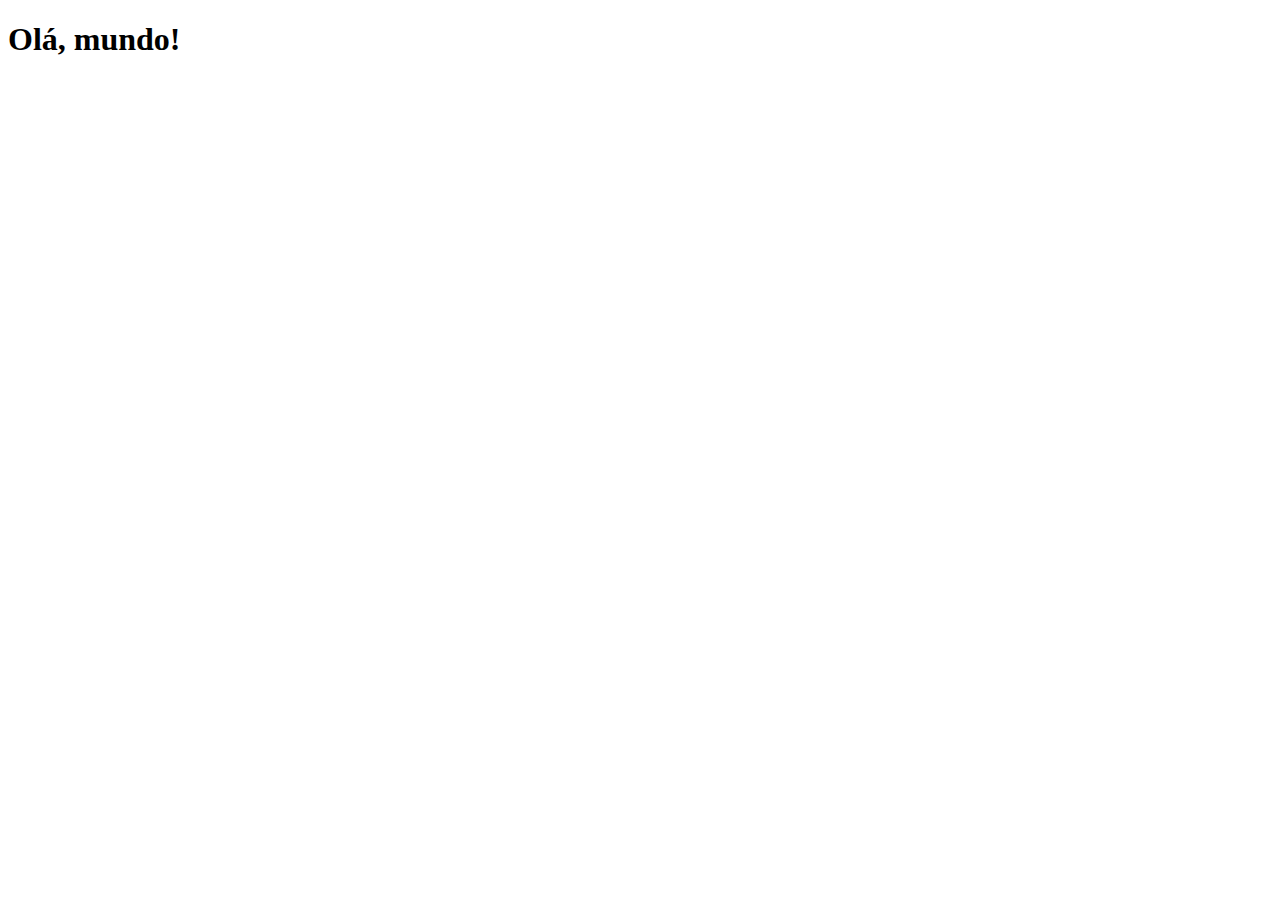
==== index.html @ 60fc7dd2 "tentando fazer certo" ====
<!DOCTYPE html>
<html lang="pt-br">
<head>
    <meta charset="UTF-8">
    <meta http-equiv="X-UA-Compatible" content="IE=edge">
    <meta name="viewport" content="width=device-width, initial-scale=1.0">
    <link rel="shortcut icon" href="favicon.ico" type="image/x-icon">
    <title>Projet de redes sociais</title>
</head>
<body>
    <h1>Olá, mundo!</h1>
</body>
</html>
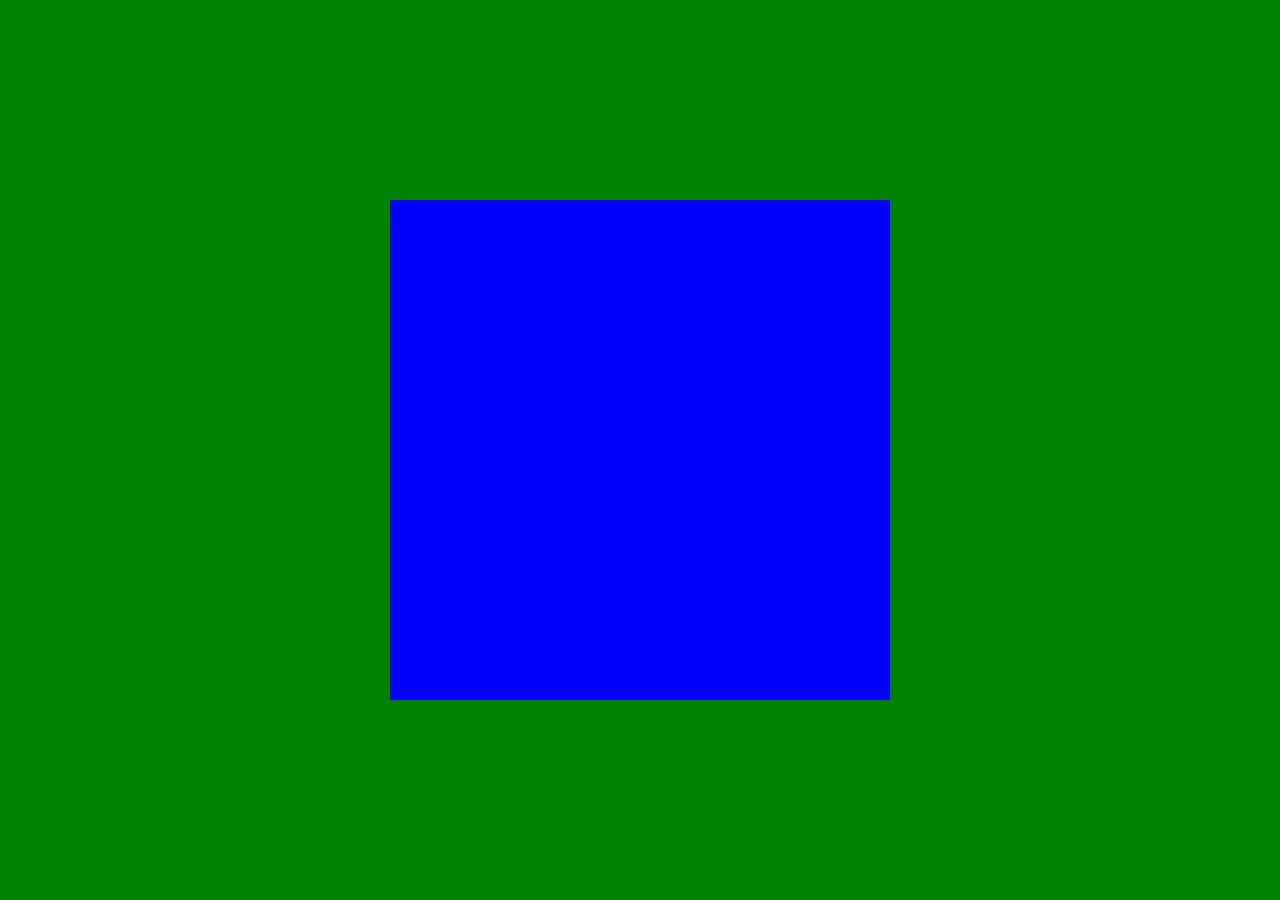
==== commit 0b43ecde: "criando projeto social" ====
--- a/index.html
+++ b/index.html
@@ -5,9 +5,21 @@
     <meta http-equiv="X-UA-Compatible" content="IE=edge">
     <meta name="viewport" content="width=device-width, initial-scale=1.0">
     <link rel="shortcut icon" href="favicon.ico" type="image/x-icon">
+    <link rel="stylesheet" href="estilos/style.css">
     <title>Projet de redes sociais</title>
 </head>
 <body>
-    <h1>Olá, mundo!</h1>
+    <main>
+        <section id="telefone">
+
+
+
+        </section>
+        <section id="redes-sociais">
+
+
+
+        </section>
+    </main>
 </body>
 </html>--- a/estilos/style.css
+++ b/estilos/style.css
@@ -0,0 +1,29 @@
+@charset "UTF-8";
+
+* {
+    margin: 0px;
+    padding: 0px;
+    font-family: Arial, Helvetica, sans-serif;
+}
+
+html, body {
+    height: 100vh;
+    width: 100vw;
+    background-color: black;
+}
+
+main {
+    position: relative;
+    height: 100vh;
+    background-color: green;
+}
+
+section#telefone {
+    position: absolute;
+    top: 50%;
+    left: 50%;
+    transform: translate(-50%, -50%);
+    height: 500px;
+    width: 500px;
+    background: blue url('.../imagens/frame-iphone.png') no-repeat;
+}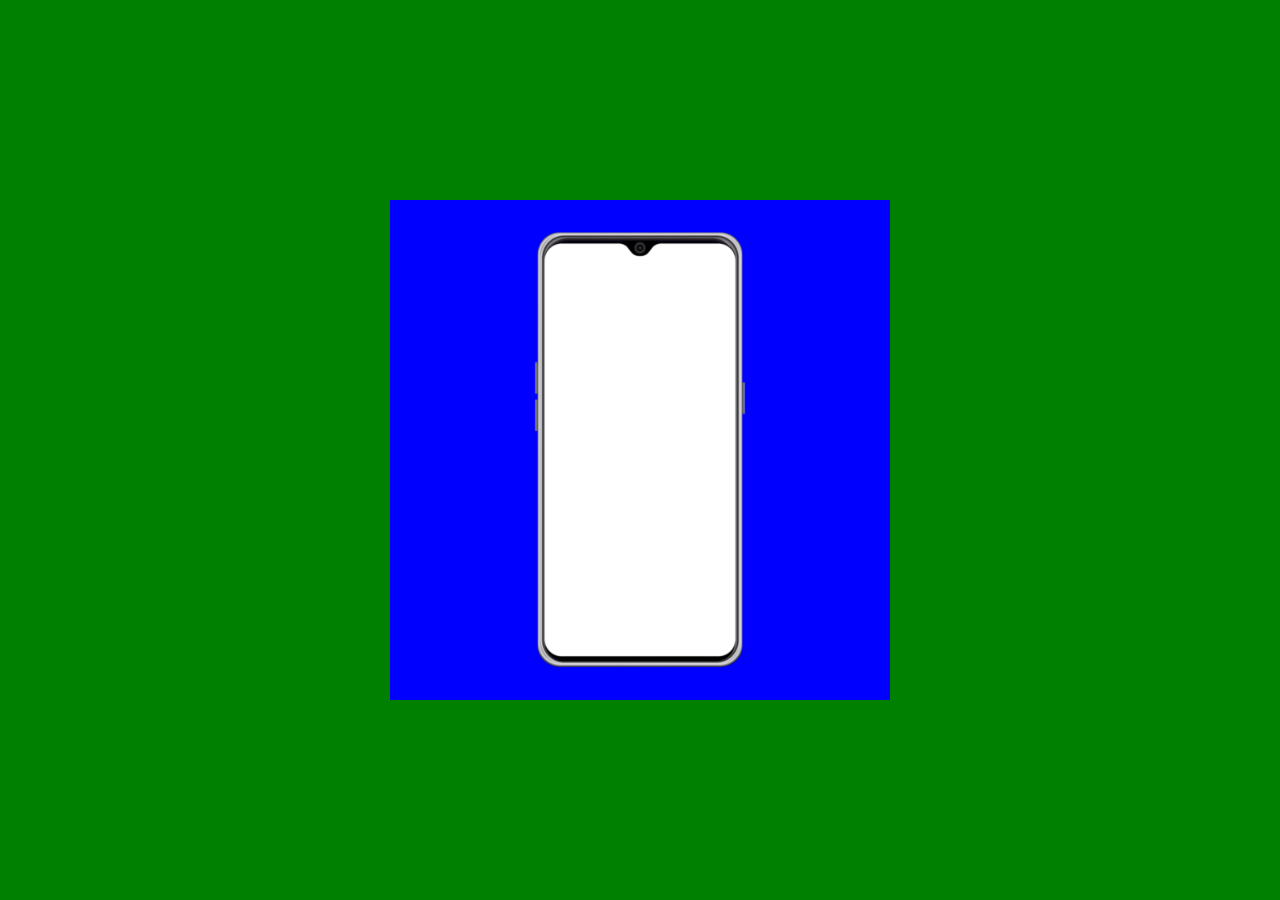
==== commit 3419c94c: "inserir a imagem inline" ====
--- a/index.html
+++ b/index.html
@@ -10,7 +10,8 @@
 </head>
 <body>
     <main>
-        <section id="telefone">
+        <section>
+            <img src="imagens/frame-iphone.jpg" alt="imagem telefone" id="telefone">
 
 
 
--- a/estilos/style.css
+++ b/estilos/style.css
@@ -18,12 +18,12 @@
     background-color: green;
 }
 
-section#telefone {
+section #telefone {
     position: absolute;
     top: 50%;
     left: 50%;
     transform: translate(-50%, -50%);
     height: 500px;
     width: 500px;
-    background: blue url('.../imagens/frame-iphone.png') no-repeat;
+    background-color: blue;
 }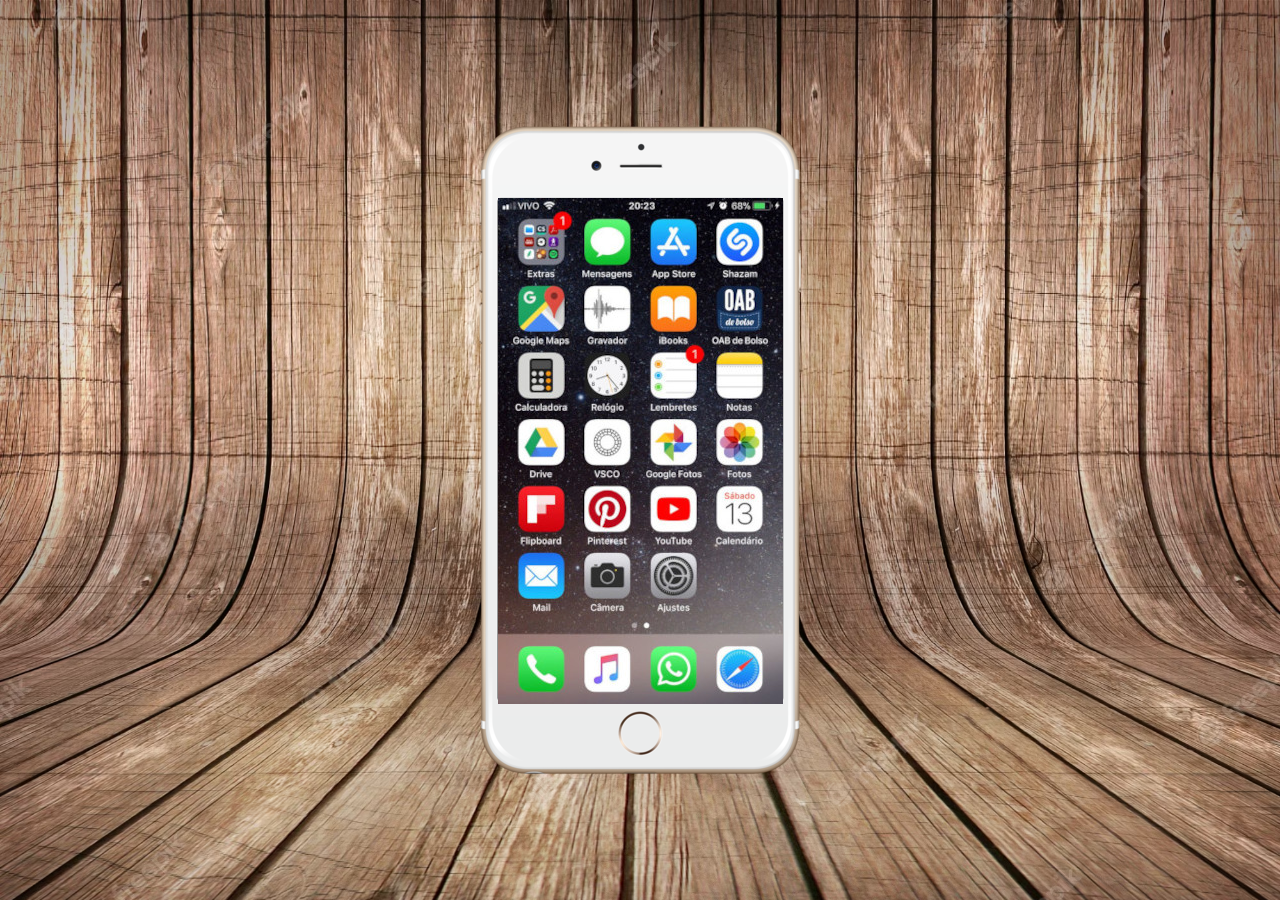
==== commit 8e6ed5ab: "criada a tela home" ====
--- a/index.html
+++ b/index.html
@@ -10,9 +10,8 @@
 </head>
 <body>
     <main>
-        <section>
-            <img src="imagens/frame-iphone.jpg" alt="imagem telefone" id="telefone">
-
+        <section id="telefone">
+            <iframe src="home.html" name= "tela" id="tela" frameborder="0"></iframe>
 
 
         </section>
--- a/estilos/style.css
+++ b/estilos/style.css
@@ -6,24 +6,38 @@
     font-family: Arial, Helvetica, sans-serif;
 }
 
-html, body {
+
+html{
     height: 100vh;
-    width: 100vw;
-    background-color: black;
+    width: 100vw; 
+}
+
+body {
+    background: url('../imagens/fundo-de-madeira-realista_1022-69.png') no-repeat top center;
+    background-size: cover;
+    background-attachment: fixed;
 }
 
 main {
     position: relative;
     height: 100vh;
-    background-color: green;
 }
 
-section #telefone {
+section#telefone {
     position: absolute;
     top: 50%;
     left: 50%;
     transform: translate(-50%, -50%);
-    height: 500px;
-    width: 500px;
-    background-color: blue;
+    height: 740px;
+    width: 740px;
+    background: url('../imagens/celular.png');
+}
+
+iframe#tela {
+    position: relative;
+    top: 118px;
+    left: 188px;
+    width: 364px;
+    height: 541px;
+    background-size: cover;
 }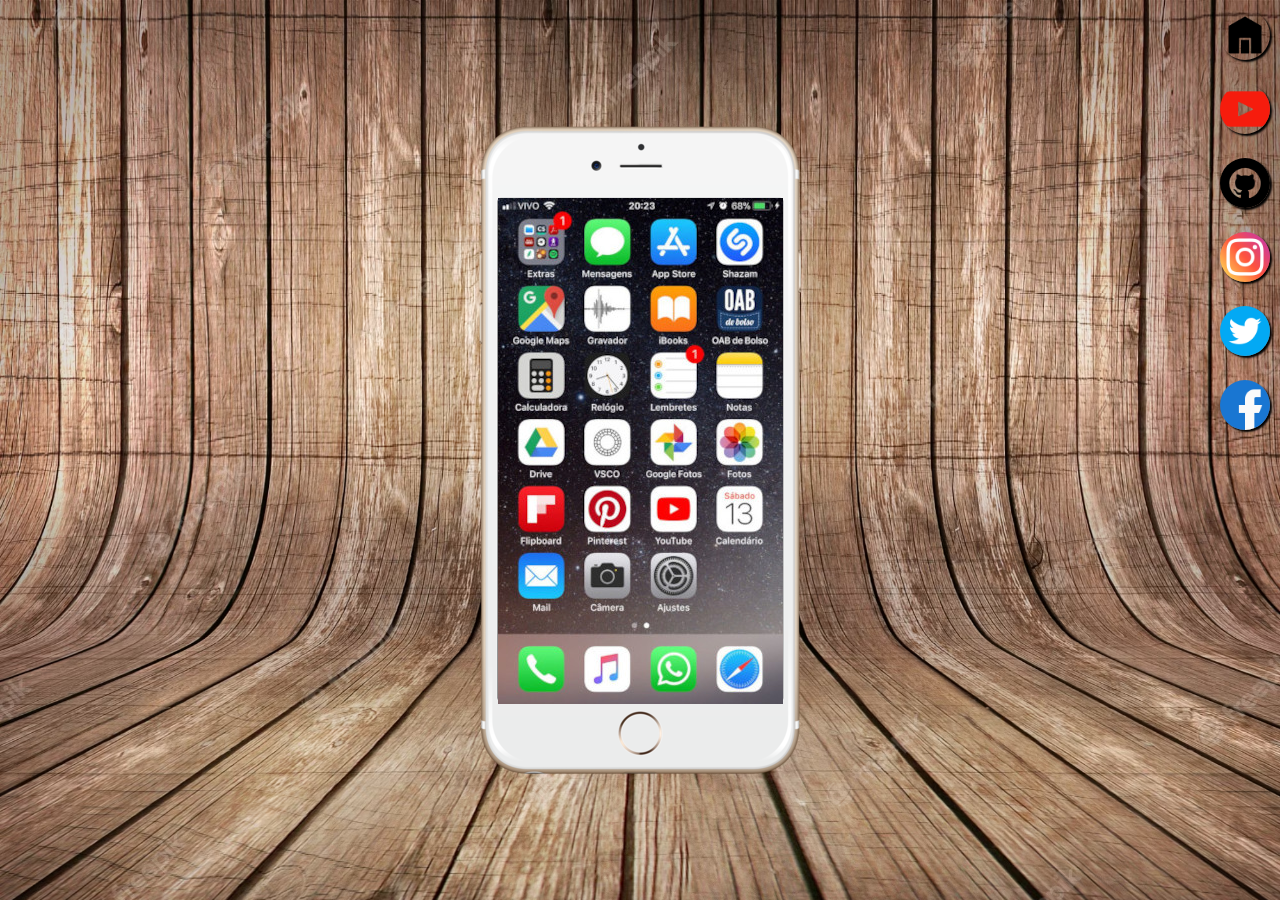
==== commit 6cc7b2e8: "criei botões laterais" ====
--- a/index.html
+++ b/index.html
@@ -16,9 +16,12 @@
 
         </section>
         <section id="redes-sociais">
-
-
-
+            <a href="#" target="tela"><img src="imagens/domicile.png" alt="home"></a><br>
+            <a href="#" target="tela"><img src="imagens/youtube.png" alt="Youtube"></a><br>
+            <a href="#" target="tela"><img src="imagens/github.png" alt="Github"></a><br>
+            <a href="#" target="tela"><img src="imagens/instagram.png" alt="Instagram"></a><br>
+            <a href="#" target="tela"><img src="imagens/twitter.png" alt="Twtter"></a><br>
+            <a href="#" target="tela"><img src="imagens/facebook.png" alt="Facebook"></a>
         </section>
     </main>
 </body>
--- a/estilos/style.css
+++ b/estilos/style.css
@@ -40,4 +40,23 @@
     width: 364px;
     height: 541px;
     background-size: cover;
+}
+
+section#redes-sociais {
+    text-align: right;
+}
+
+section#redes-sociais img {
+    width: 50px;
+    margin: 10px;
+    border-radius: 50%;
+    box-shadow: 2px 2px 2px black;
+    box-sizing: border-box;
+}
+
+section#redes-sociais img:hover {
+    border: 3px solid white;
+    transform: translate(-5px, -5px);
+    box-shadow: 5px 5px 10px black;
+    transition: transform .2s, border .3s;
 }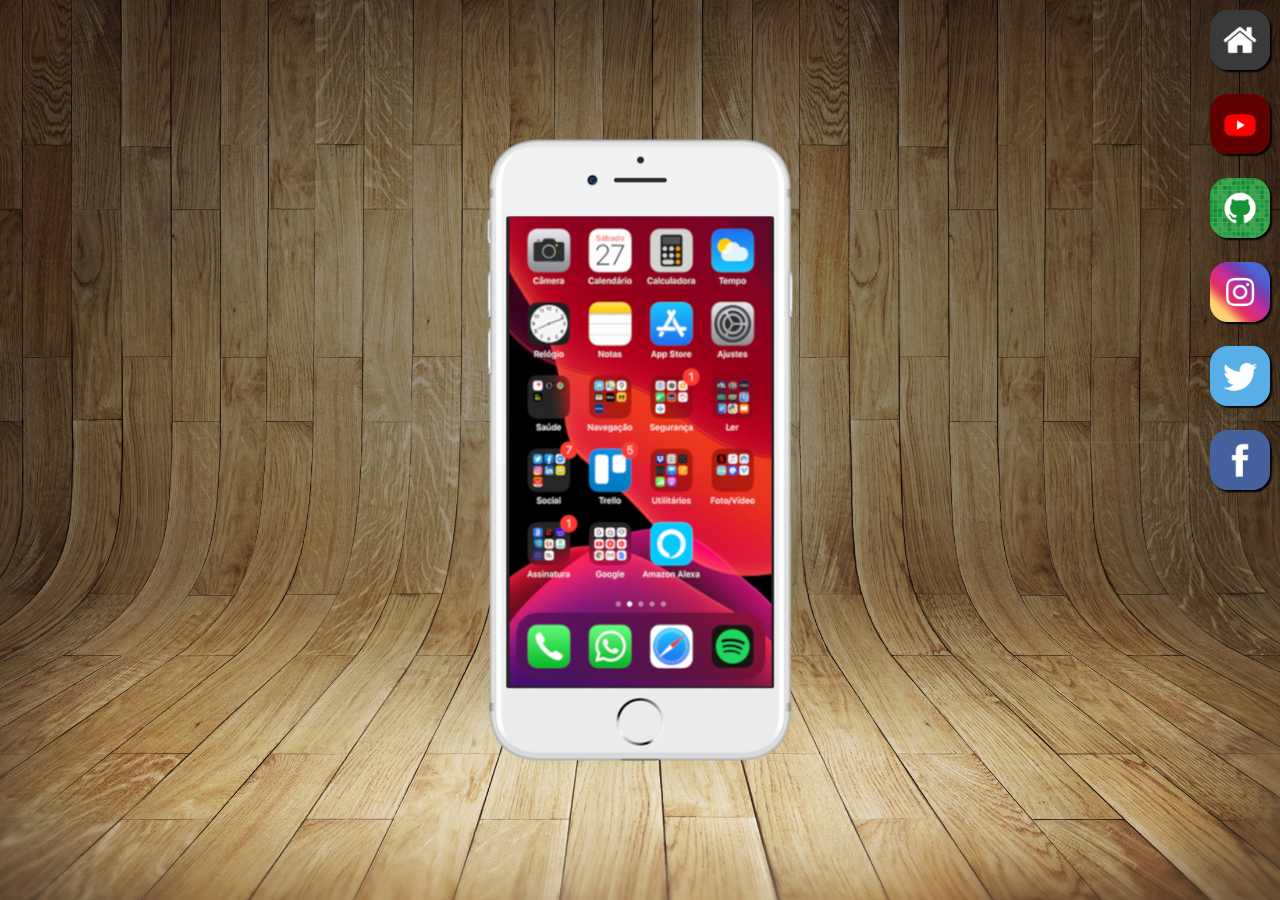
==== commit f443ee46: "Alterações de imagens, novos estilos e finais." ====
--- a/index.html
+++ b/index.html
@@ -11,17 +11,18 @@
 <body>
     <main>
         <section id="telefone">
-            <iframe src="home.html" name= "tela" id="tela" frameborder="0"></iframe>
+            <iframe src="home.html" name= "tela" id="tela" frameborder="0">
+            </iframe>
 
 
         </section>
         <section id="redes-sociais">
-            <a href="#" target="tela"><img src="imagens/domicile.png" alt="home"></a><br>
-            <a href="#" target="tela"><img src="imagens/youtube.png" alt="Youtube"></a><br>
-            <a href="#" target="tela"><img src="imagens/github.png" alt="Github"></a><br>
-            <a href="#" target="tela"><img src="imagens/instagram.png" alt="Instagram"></a><br>
-            <a href="#" target="tela"><img src="imagens/twitter.png" alt="Twtter"></a><br>
-            <a href="#" target="tela"><img src="imagens/facebook.png" alt="Facebook"></a>
+            <a href="home.html" target="tela"><img src="imagens/logo-home.jpg" alt="home"></a><br>
+            <a href="youtube.html" target="tela"><img src="imagens/logo-youtube.jpg" alt="Youtube"></a><br>
+            <a href="github.html" target="tela"><img src="imagens/logo-github.jpg" alt="Github"></a><br>
+            <a href="instagram.html" target="tela"><img src="imagens/logo-instagram.jpg" alt="Instagram"></a><br>
+            <a href="twitter.html" target="tela"><img src="imagens/logo-twitter.jpg" alt="Twtter"></a><br>
+            <a href="facebook.html" target="tela"><img src="imagens/logo-facebook.jpg" alt="Facebook"></a>
         </section>
     </main>
 </body>
--- a/estilos/style.css
+++ b/estilos/style.css
@@ -13,7 +13,7 @@
 }
 
 body {
-    background: url('../imagens/fundo-de-madeira-realista_1022-69.png') no-repeat top center;
+    background: url('../imagens/fundo-madeira.jpg') no-repeat top center;
     background-size: cover;
     background-attachment: fixed;
 }
@@ -28,18 +28,17 @@
     top: 50%;
     left: 50%;
     transform: translate(-50%, -50%);
-    height: 740px;
-    width: 740px;
-    background: url('../imagens/celular.png');
+    height: 627px;
+    width: 311px;
+    background: url('../imagens/frame-iphone.png') no-repeat center;
 }
 
 iframe#tela {
     position: relative;
-    top: 118px;
-    left: 188px;
-    width: 364px;
-    height: 541px;
-    background-size: cover;
+    top: 80px;
+    left: 22px;
+    width: 267px;
+    height: 471px;
 }
 
 section#redes-sociais {
@@ -47,9 +46,9 @@
 }
 
 section#redes-sociais img {
-    width: 50px;
+    width: 60px;
     margin: 10px;
-    border-radius: 50%;
+    border-radius: 30%;
     box-shadow: 2px 2px 2px black;
     box-sizing: border-box;
 }
